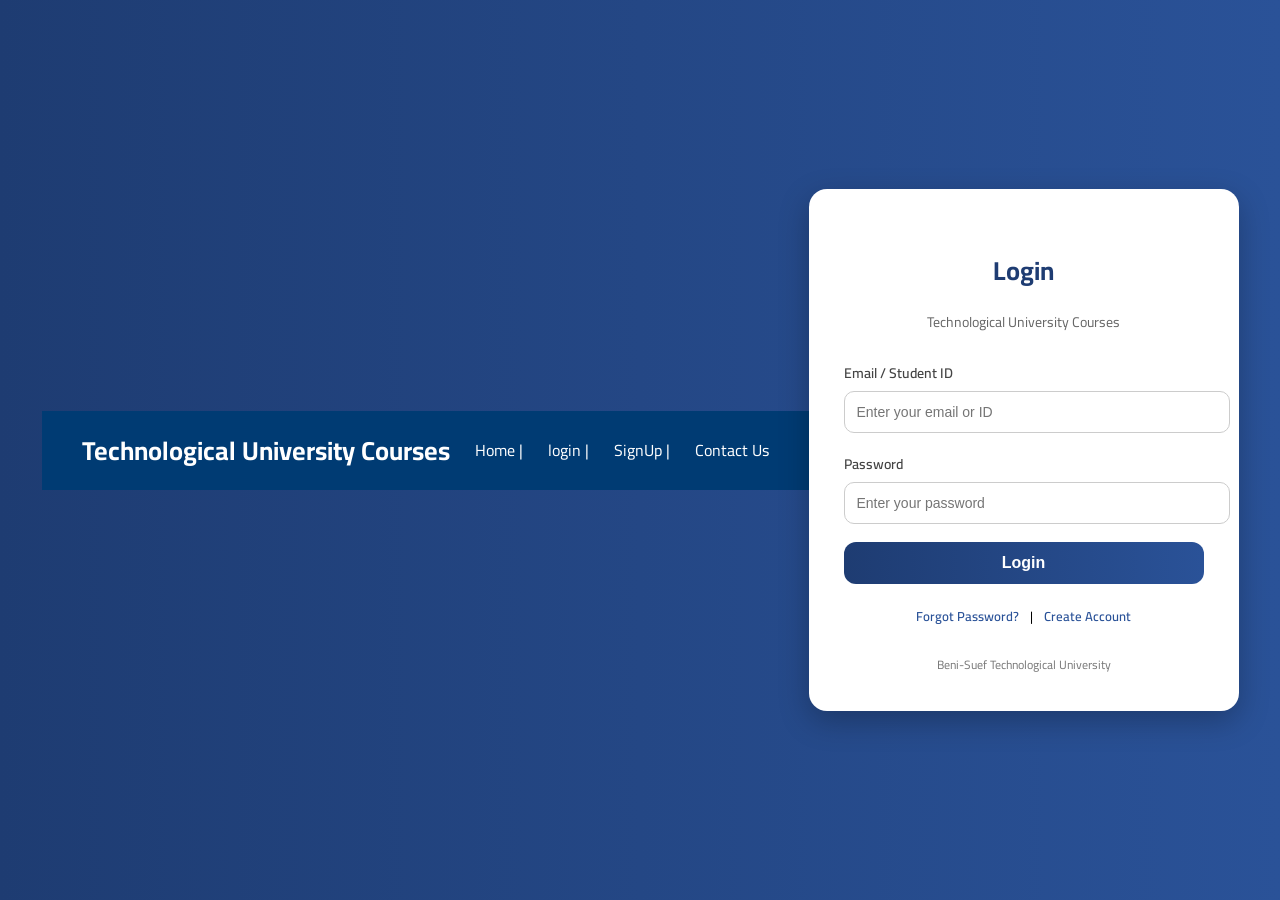
==== Login.html @ 41bc088a "first commit" ====
<!DOCTYPE html>
<html lang="en">
<head>
    <meta charset="UTF-8">
    <title>Login | Course Booking</title>

    <!-- Google Font -->
    <link href="https://fonts.googleapis.com/css2?family=Cairo:wght@400;600;700&display=swap" rel="stylesheet">

    <link rel="stylesheet" href="Login.css">
</head>

<body>
       <header>
        <h1>Technological University Courses</h1>
        <nav>
            <a href="Home.html">Home</a>
            |<a href="Login.html">login</a>
            |<a href="SignUp.html">SignUp</a>
            |<a href="Contact.html">Contact Us</a>

             
        </nav>
    </header>

    <div class="login-card">
        <h2>Login</h2>
        <p>Technological University Courses</p>

        <label>Email / Student ID</label>
        <input type="text" placeholder="Enter your email or ID">

        <label>Password</label>
        <input type="password" placeholder="Enter your password">

        <button>Login</button>

        <div class="links">
            <a href="Forgetpassward.html">Forgot Password?</a> |
            <a href="SignUp.html">Create Account</a>
        </div>

        <div class="footer-text">
            Beni-Suef Technological University
        </div>
    </div>

</body>
</html>
---- Login.css ----
body {
            margin: 0;
            height: 100vh;
            font-family: 'Cairo', sans-serif;
            background: linear-gradient(to right, #1e3c72, #2a5298);
            display: flex;
            justify-content: center;
            align-items: center;
        }

        .login-card {
            background: white;
            width: 360px;
            padding: 35px;
            border-radius: 18px;
            box-shadow: 0 10px 30px rgba(0,0,0,0.25);
            text-align: center;
        }

        .login-card h2 {
            margin-bottom: 10px;
            color: #1e3c72;
            font-size: 26px;
        }

        .login-card p {
            font-size: 14px;
            color: #666;
            margin-bottom: 25px;
        }

        label {
            display: block;
            text-align: left;
            font-size: 14px;
            margin-bottom: 5px;
            color: #444;
            font-weight: 600;
        }

        input {
            width: 100%;
            padding: 12px;
            margin-bottom: 18px;
            border-radius: 10px;
            border: 1px solid #ccc;
            outline: none;
            font-size: 14px;
        }

        input:focus {
            border-color: #2a5298;
        }

        button {
            width: 100%;
            padding: 12px;
            border: none;
            border-radius: 12px;
            background: linear-gradient(to right, #1e3c72, #2a5298);
            color: white;
            font-size: 16px;
            font-weight: bold;
            cursor: pointer;
            transition: 0.3s;
        }

        button:hover {
            opacity: 0.9;
            transform: scale(1.03);
        }

        .links {
            margin-top: 20px;
            font-size: 13px;
        }

        .links a {
            color: #2a5298;
            text-decoration: none;
            margin: 0 8px;
            font-weight: 600;
        }

        .links a:hover {
            text-decoration: underline;
        }

        .footer-text {
            margin-top: 25px;
            font-size: 12px;
            color: #777;
        }
         header {
            background: #003b73;
            padding: 15px 40px;
            color: #fff;
            display: flex;
            justify-content: space-between;
            align-items: center;
        }

        header h1 {
            margin: 0;
            font-size: 26px;
        }

        nav a {
            color: #fff;
            text-decoration: none;
            margin-left: 25px;
            font-size: 16px;
        }
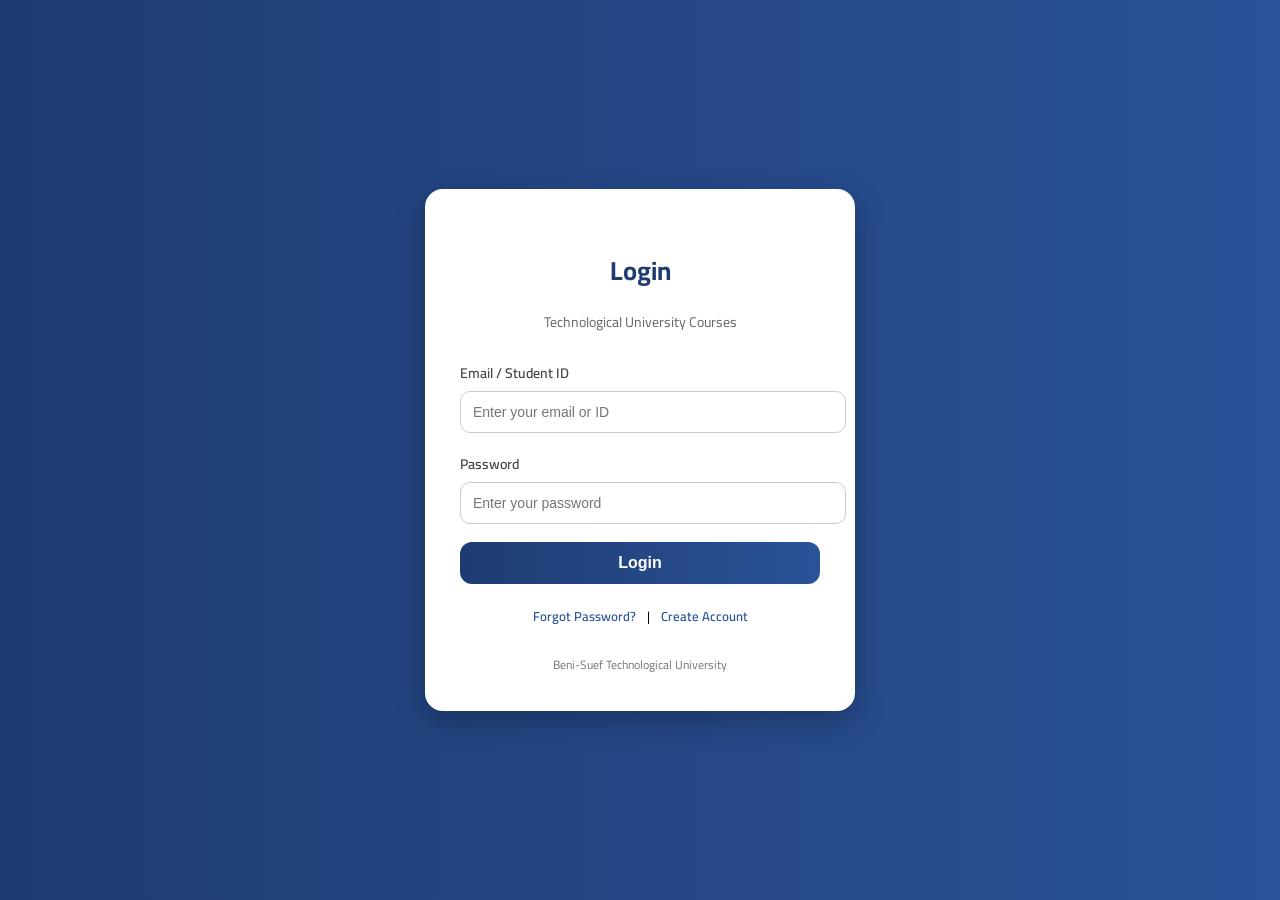
==== commit 2c98f85b: "Remove header and navigation from Login.html Removed header section containing navigation links." ====
--- a/Login.html
+++ b/Login.html
@@ -11,17 +11,6 @@
 </head>
 
 <body>
-       <header>
-        <h1>Technological University Courses</h1>
-        <nav>
-            <a href="Home.html">Home</a>
-            |<a href="Login.html">login</a>
-            |<a href="SignUp.html">SignUp</a>
-            |<a href="Contact.html">Contact Us</a>
-
-             
-        </nav>
-    </header>
 
     <div class="login-card">
         <h2>Login</h2>
